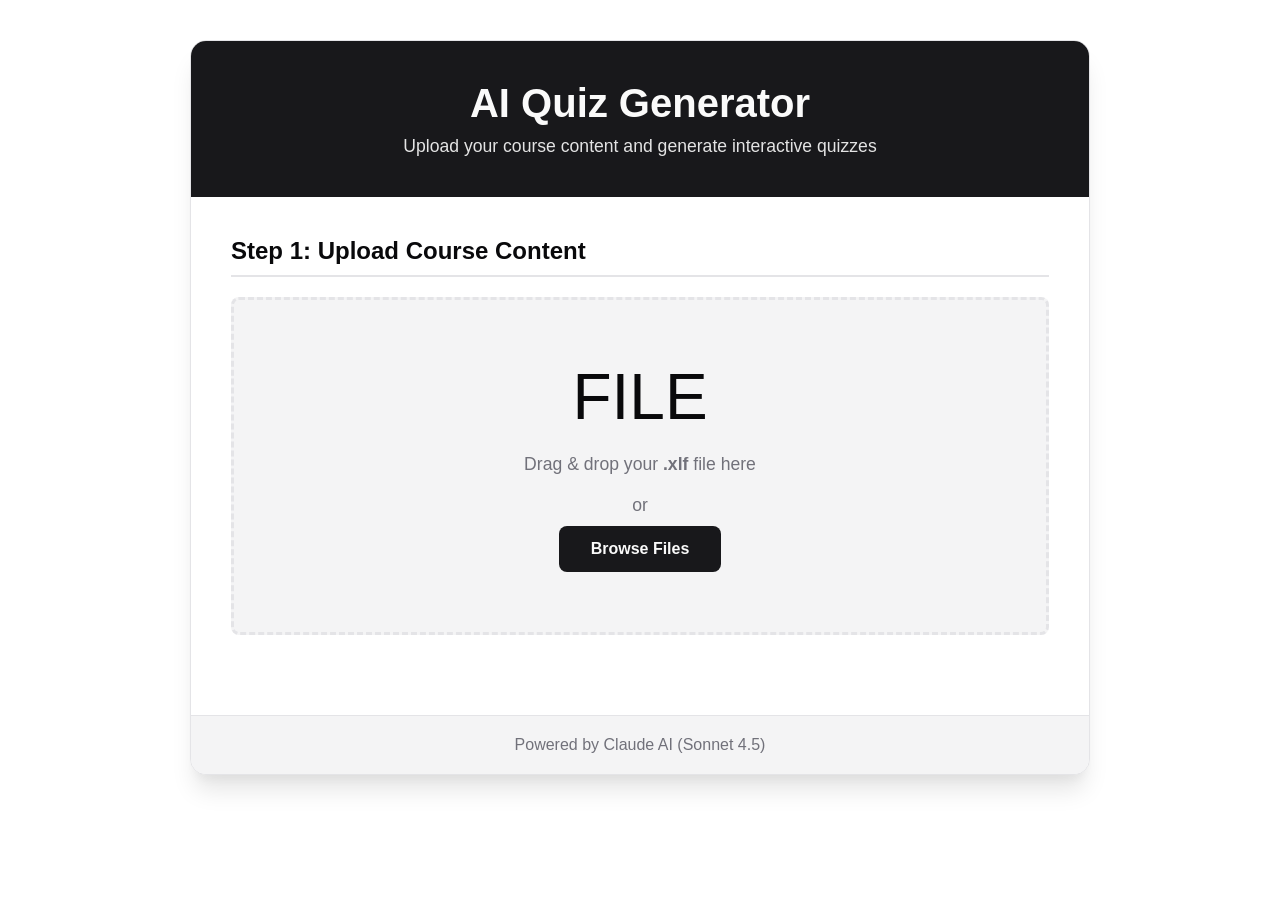
==== index.html @ 9c6946aa "Initial commit: AI Quiz Generator Add complete quiz generation application with: - AI-powered questi" ====
<!DOCTYPE html>
<html lang="en">
<head>
    <meta charset="UTF-8">
    <meta name="viewport" content="width=device-width, initial-scale=1.0">
    <title>Quiz Generator - AI-Powered Quiz Creation</title>
    <link rel="stylesheet" href="styles.css">
</head>
<body>
    <div class="container">
        <header>
            <h1>AI Quiz Generator</h1>
            <p class="subtitle">Upload your course content and generate interactive quizzes</p>
        </header>

        <main>
            <!-- Step 1: Upload File -->
            <section class="upload-section">
                <h2>Step 1: Upload Course Content</h2>
                <div class="upload-area" id="uploadArea">
                    <div class="upload-icon">FILE</div>
                    <p>Drag & drop your <strong>.xlf</strong> file here</p>
                    <p class="upload-or">or</p>
                    <label for="fileInput" class="btn-upload" tabindex="0" role="button">
                        Browse Files
                    </label>
                    <input type="file" id="fileInput" accept=".xlf" style="display: none;" aria-label="Upload XLF file">
                </div>
                <div class="file-info" id="fileInfo" style="display: none;">
                    <p><strong>File:</strong> <span id="fileName"></span></p>
                    <button type="button" class="btn-secondary" onclick="resetUpload()">Upload Different File</button>
                </div>
            </section>

            <!-- Step 2: Configure Quiz -->
            <section class="config-section" id="configSection" style="display: none;">
                <h2>Step 2: Configure Quiz</h2>

                <div class="config-group">
                    <label for="questionCount">Number of Questions: <span id="questionCountValue">10</span></label>
                    <input type="range" id="questionCount" min="1" max="50" value="10" class="slider">
                    <div class="range-labels">
                        <span>1</span>
                        <span>50</span>
                    </div>
                </div>

                <div class="config-group">
                    <label>Question Types to Include:</label>
                    <div class="toggle-group">
                        <button type="button" class="toggle-button active" data-type="single-choice">
                            Single Choice
                        </button>
                        <button type="button" class="toggle-button active" data-type="multiple-select">
                            Multiple Select
                        </button>
                        <button type="button" class="toggle-button active" data-type="true-false">
                            True/False
                        </button>
                        <button type="button" class="toggle-button active" data-type="randomized">
                            Randomized
                        </button>
                    </div>
                </div>

                <button type="button" class="btn-primary" id="generateBtn" onclick="generateQuiz()">
                    Generate Quiz
                </button>
            </section>

            <!-- Step 3: Loading / Results -->
            <section class="results-section" id="resultsSection" style="display: none;">
                <div class="loading" id="loadingIndicator">
                    <div class="spinner"></div>
                    <p>Generating your quiz with AI...</p>
                    <p class="loading-subtext" id="progressText">Preparing to generate questions...</p>
                </div>

                <div class="success" id="successMessage" style="display: none;">
                    <div class="success-icon">✓</div>
                    <h2>Quiz Generated Successfully!</h2>
                    <p><span id="questionCountDisplay">0</span> questions generated</p>

                    <!-- Question Preview Section -->
                    <div class="preview-section" id="previewSection">
                        <h3>Question Preview</h3>
                        <div id="questionsList" class="questions-list"></div>
                    </div>

                    <div class="action-buttons">
                        <button type="button" class="btn-primary" id="downloadBtn">
                            Download Quiz HTML
                        </button>
                        <button type="button" class="btn-secondary" id="editBtn">
                            Edit Questions
                        </button>
                        <button type="button" class="btn-secondary" onclick="resetAll()">
                            Generate Another Quiz
                        </button>
                    </div>
                </div>

                <div class="error" id="errorMessage" style="display: none;">
                    <div class="error-icon">✕</div>
                    <h2>Generation Failed</h2>
                    <p id="errorText"></p>
                    <button type="button" class="btn-secondary" onclick="hideError()">
                        Try Again
                    </button>
                </div>
            </section>
        </main>

        <footer>
            <p>Powered by Claude AI (Sonnet 4.5)</p>
        </footer>
    </div>

    <!-- Scripts -->
    <script src="xlf-parser.js"></script>
    <script src="quiz-generator.js"></script>
    <script src="quiz-renderer.js"></script>
    <script src="app.js"></script>
</body>
</html>
---- styles.css ----
/* Quiz Generator Interface Styles */

:root {
    /* shadcn/ui zinc theme variables */
    --background: 0 0% 100%;
    --foreground: 240 10% 3.9%;
    --card: 0 0% 100%;
    --card-foreground: 240 10% 3.9%;
    --popover: 0 0% 100%;
    --popover-foreground: 240 10% 3.9%;
    --primary: 240 5.9% 10%;
    --primary-foreground: 0 0% 98%;
    --secondary: 240 4.8% 95.9%;
    --secondary-foreground: 240 5.9% 10%;
    --muted: 240 4.8% 95.9%;
    --muted-foreground: 240 3.8% 46.1%;
    --accent: 240 4.8% 95.9%;
    --accent-foreground: 240 5.9% 10%;
    --destructive: 0 84.2% 60.2%;
    --destructive-foreground: 0 0% 98%;
    --border: 240 5.9% 90%;
    --input: 240 5.9% 90%;
    --ring: 240 5.9% 10%;
    --success: 142 71% 45%;
    --radius: 0.5rem;
}

* {
    margin: 0;
    padding: 0;
    box-sizing: border-box;
}

body {
    font-family: -apple-system, BlinkMacSystemFont, 'Segoe UI', Roboto, 'Helvetica Neue', Arial, sans-serif;
    background: hsl(var(--background));
    min-height: 100vh;
    padding: 40px 20px;
    color: hsl(var(--foreground));
}

.container {
    max-width: 900px;
    margin: 0 auto;
    background: hsl(var(--card));
    border-radius: calc(var(--radius) * 2);
    box-shadow: 0 20px 25px -5px rgba(0, 0, 0, 0.1), 0 10px 10px -5px rgba(0, 0, 0, 0.04);
    overflow: hidden;
    border: 1px solid hsl(var(--border));
}

/* Header */
header {
    background: hsl(var(--primary));
    color: hsl(var(--primary-foreground));
    padding: 40px;
    text-align: center;
}

header h1 {
    font-size: 2.5em;
    margin-bottom: 10px;
    font-weight: 700;
}

.subtitle {
    font-size: 1.1em;
    opacity: 0.9;
}

/* Main Content */
main {
    padding: 40px;
}

section {
    margin-bottom: 40px;
}

section h2 {
    font-size: 1.5em;
    color: hsl(var(--foreground));
    margin-bottom: 20px;
    padding-bottom: 10px;
    border-bottom: 2px solid hsl(var(--border));
}

/* Upload Section */
.upload-area {
    border: 3px dashed hsl(var(--border));
    border-radius: var(--radius);
    padding: 60px 40px;
    text-align: center;
    cursor: pointer;
    transition: all 0.3s ease;
    background: hsl(var(--muted));
}

.upload-area:hover {
    border-color: hsl(var(--ring));
    background: hsl(var(--accent));
}

.upload-area.dragover {
    border-color: hsl(var(--ring));
    background: hsl(var(--accent) / 0.8);
    transform: scale(1.02);
}

.upload-icon {
    font-size: 4em;
    margin-bottom: 20px;
}

.upload-area p {
    font-size: 1.1em;
    color: hsl(var(--muted-foreground));
    margin-bottom: 10px;
}

.upload-or {
    margin: 20px 0;
    color: hsl(var(--muted-foreground));
    font-size: 0.9em;
}

.btn-upload {
    background: hsl(var(--primary));
    color: hsl(var(--primary-foreground));
    padding: 14px 32px;
    border: none;
    border-radius: var(--radius);
    font-size: 1em;
    font-weight: 600;
    cursor: pointer;
    transition: all 0.2s ease;
    display: inline-block;
}

.btn-upload:hover {
    background: hsl(var(--primary) / 0.9);
    transform: translateY(-2px);
    box-shadow: 0 4px 12px hsl(var(--primary) / 0.3);
}

.btn-upload:focus {
    outline: 2px solid hsl(var(--ring));
    outline-offset: 2px;
}

.file-info {
    background: hsl(var(--muted));
    padding: 20px;
    border-radius: var(--radius);
    border: 1px solid hsl(var(--border));
}

.file-info p {
    margin-bottom: 15px;
    font-size: 1.05em;
}

/* Theme Preview */
.theme-preview {
    background: hsl(var(--muted));
    padding: 30px;
    border-radius: var(--radius);
    border: 1px solid hsl(var(--border));
}

.theme-colors {
    display: grid;
    grid-template-columns: 1fr 1fr;
    gap: 30px;
}

.color-group h3 {
    font-size: 1.1em;
    margin-bottom: 15px;
    color: hsl(var(--muted-foreground));
}

.color-swatches {
    display: flex;
    flex-wrap: wrap;
    gap: 10px;
}

.color-swatch {
    width: 60px;
    height: 60px;
    border-radius: var(--radius);
    border: 2px solid hsl(var(--border));
    box-shadow: 0 2px 4px rgba(0, 0, 0, 0.1);
    transition: transform 0.2s ease;
}

.color-swatch:hover {
    transform: scale(1.1);
}

/* Configuration Section */
.config-group {
    margin-bottom: 30px;
}

.config-group label {
    display: block;
    font-size: 1.1em;
    font-weight: 600;
    margin-bottom: 15px;
    color: hsl(var(--foreground));
}

#questionCountValue {
    color: hsl(var(--primary));
    font-size: 1.3em;
}

.slider {
    width: 100%;
    height: 8px;
    border-radius: 5px;
    background: hsl(var(--border));
    outline: none;
    -webkit-appearance: none;
}

.slider::-webkit-slider-thumb {
    -webkit-appearance: none;
    appearance: none;
    width: 24px;
    height: 24px;
    border-radius: 50%;
    background: hsl(var(--primary));
    cursor: pointer;
    transition: all 0.2s ease;
}

.slider::-webkit-slider-thumb:hover {
    background: hsl(var(--primary) / 0.9);
    transform: scale(1.2);
}

.slider::-moz-range-thumb {
    width: 24px;
    height: 24px;
    border-radius: 50%;
    background: hsl(var(--primary));
    cursor: pointer;
    border: none;
}

.range-labels {
    display: flex;
    justify-content: space-between;
    margin-top: 10px;
    font-size: 0.9em;
    color: hsl(var(--muted-foreground));
}

.toggle-group {
    display: flex;
    flex-wrap: wrap;
    gap: 12px;
}

.toggle-button {
    padding: 14px 24px;
    font-size: 1em;
    font-weight: 600;
    border: 2px solid hsl(var(--border));
    border-radius: var(--radius);
    background: hsl(var(--muted));
    color: hsl(var(--muted-foreground));
    cursor: pointer;
    transition: all 0.25s ease;
    position: relative;
    overflow: hidden;
}

.toggle-button:hover {
    border-color: hsl(var(--ring));
    transform: translateY(-2px);
    box-shadow: 0 4px 8px rgba(0, 0, 0, 0.1);
}

.toggle-button.active {
    background: hsl(var(--primary));
    color: hsl(var(--primary-foreground));
    border-color: hsl(var(--primary));
    box-shadow: 0 4px 12px hsl(var(--primary) / 0.3);
}

.toggle-button.active:hover {
    background: hsl(var(--primary) / 0.9);
}

.toggle-button:active {
    transform: scale(0.98);
}

/* Buttons */
.btn-primary, .btn-secondary {
    padding: 16px 40px;
    font-size: 1.1em;
    font-weight: 600;
    border: none;
    border-radius: var(--radius);
    cursor: pointer;
    transition: all 0.2s ease;
    display: inline-block;
    margin-right: 10px;
}

.btn-primary {
    background: hsl(var(--primary));
    color: hsl(var(--primary-foreground));
}

.btn-primary:hover {
    background: hsl(var(--primary) / 0.9);
    transform: translateY(-2px);
    box-shadow: 0 4px 12px hsl(var(--primary) / 0.3);
}

.btn-primary:disabled {
    background: hsl(var(--muted));
    color: hsl(var(--muted-foreground));
    cursor: not-allowed;
    transform: none;
}

.btn-secondary {
    background: hsl(var(--secondary));
    color: hsl(var(--secondary-foreground));
}

.btn-secondary:hover {
    background: hsl(var(--secondary) / 0.8);
}

/* Loading State */
.loading {
    text-align: center;
    padding: 60px 20px;
}

.spinner {
    border: 4px solid hsl(var(--border));
    border-top: 4px solid hsl(var(--primary));
    border-radius: 50%;
    width: 60px;
    height: 60px;
    animation: spin 1s linear infinite;
    margin: 0 auto 20px;
}

@keyframes spin {
    0% { transform: rotate(0deg); }
    100% { transform: rotate(360deg); }
}

.loading p {
    font-size: 1.2em;
    color: hsl(var(--foreground));
    margin-bottom: 10px;
}

.loading-subtext {
    font-size: 0.95em;
    color: hsl(var(--muted-foreground));
}

/* Success Message */
.success {
    text-align: center;
    padding: 60px 20px;
}

.success-icon {
    width: 80px;
    height: 80px;
    border-radius: 50%;
    background: hsl(var(--success));
    color: white;
    font-size: 3em;
    display: flex;
    align-items: center;
    justify-content: center;
    margin: 0 auto 20px;
}

.success h2 {
    color: hsl(var(--success));
    border: none;
    margin-bottom: 15px;
}

.success p {
    font-size: 1.1em;
    color: hsl(var(--muted-foreground));
    margin-bottom: 30px;
}

/* Error Message */
.error {
    text-align: center;
    padding: 60px 20px;
}

.error-icon {
    width: 80px;
    height: 80px;
    border-radius: 50%;
    background: hsl(var(--destructive));
    color: hsl(var(--destructive-foreground));
    font-size: 3em;
    display: flex;
    align-items: center;
    justify-content: center;
    margin: 0 auto 20px;
}

.error h2 {
    color: hsl(var(--destructive));
    border: none;
    margin-bottom: 15px;
}

.error p {
    font-size: 1.1em;
    color: hsl(var(--muted-foreground));
    margin-bottom: 30px;
}

/* Question Preview Section */
.preview-section {
    margin: 30px 0;
    padding: 20px;
    background: hsl(var(--muted) / 0.3);
    border-radius: var(--radius);
    border: 1px solid hsl(var(--border));
    text-align: left;
}

.preview-section h3 {
    font-size: 1.3em;
    margin-bottom: 20px;
    color: hsl(var(--foreground));
    padding-bottom: 10px;
    border-bottom: 2px solid hsl(var(--border));
}

.questions-list {
    display: flex;
    flex-direction: column;
    gap: 15px;
    max-height: 600px;
    overflow-y: auto;
    padding-right: 10px;
}

.question-card {
    background: hsl(var(--card));
    border: 1px solid hsl(var(--border));
    border-radius: var(--radius);
    padding: 20px;
    box-shadow: 0 2px 4px rgba(0, 0, 0, 0.05);
    transition: all 0.2s ease;
    animation: slideIn 0.4s ease-out forwards;
    opacity: 0;
    transform: translateY(20px);
}

.question-card:hover {
    box-shadow: 0 4px 8px rgba(0, 0, 0, 0.1);
    transform: translateY(-2px);
}

@keyframes slideIn {
    to {
        opacity: 1;
        transform: translateY(0);
    }
}

/* Stagger animation for multiple cards */
.question-card:nth-child(1) { animation-delay: 0.05s; }
.question-card:nth-child(2) { animation-delay: 0.1s; }
.question-card:nth-child(3) { animation-delay: 0.15s; }
.question-card:nth-child(4) { animation-delay: 0.2s; }
.question-card:nth-child(5) { animation-delay: 0.25s; }
.question-card:nth-child(6) { animation-delay: 0.3s; }
.question-card:nth-child(7) { animation-delay: 0.35s; }
.question-card:nth-child(8) { animation-delay: 0.4s; }
.question-card:nth-child(9) { animation-delay: 0.45s; }
.question-card:nth-child(10) { animation-delay: 0.5s; }

.type-badge {
    display: inline-block;
    padding: 6px 12px;
    border-radius: calc(var(--radius) / 2);
    font-size: 0.85em;
    font-weight: 600;
    text-transform: uppercase;
    letter-spacing: 0.5px;
    margin-bottom: 12px;
}

.type-badge.type-single-choice {
    background: #dbeafe;
    color: #1e40af;
}

.type-badge.type-multiple-select {
    background: #fef3c7;
    color: #92400e;
}

.type-badge.type-true-false {
    background: #d1fae5;
    color: #065f46;
}

.question-header {
    font-size: 1.05em;
    margin-bottom: 15px;
    line-height: 1.6;
    color: hsl(var(--foreground));
}

.options-list {
    display: flex;
    flex-direction: column;
    gap: 8px;
    margin: 15px 0;
}

.option-preview {
    padding: 10px 15px;
    background: hsl(var(--muted));
    border: 1px solid hsl(var(--border));
    border-radius: var(--radius);
    font-size: 0.95em;
    color: hsl(var(--foreground));
}

.option-preview.correct-option {
    background: #d1fae5;
    border-color: #10b981;
    font-weight: 600;
}

.explanation-preview {
    margin-top: 15px;
    padding: 12px;
    background: hsl(var(--accent));
    border-left: 4px solid hsl(var(--primary));
    border-radius: var(--radius);
    font-size: 0.9em;
    color: hsl(var(--muted-foreground));
    line-height: 1.5;
}

.explanation-preview strong {
    color: hsl(var(--foreground));
}

.action-buttons {
    display: flex;
    justify-content: center;
    gap: 10px;
    margin-top: 25px;
    flex-wrap: wrap;
}

/* Footer */
footer {
    background: hsl(var(--muted));
    padding: 20px;
    text-align: center;
    color: hsl(var(--muted-foreground));
    border-top: 1px solid hsl(var(--border));
}

/* Responsive Design */
@media (max-width: 768px) {
    body {
        padding: 20px 10px;
    }

    header {
        padding: 30px 20px;
    }

    header h1 {
        font-size: 1.8em;
    }

    main {
        padding: 30px 20px;
    }

    .theme-colors {
        grid-template-columns: 1fr;
    }

    .checkbox-group {
        grid-template-columns: 1fr;
    }

    .btn-primary, .btn-secondary {
        width: 100%;
        margin-bottom: 10px;
    }
}
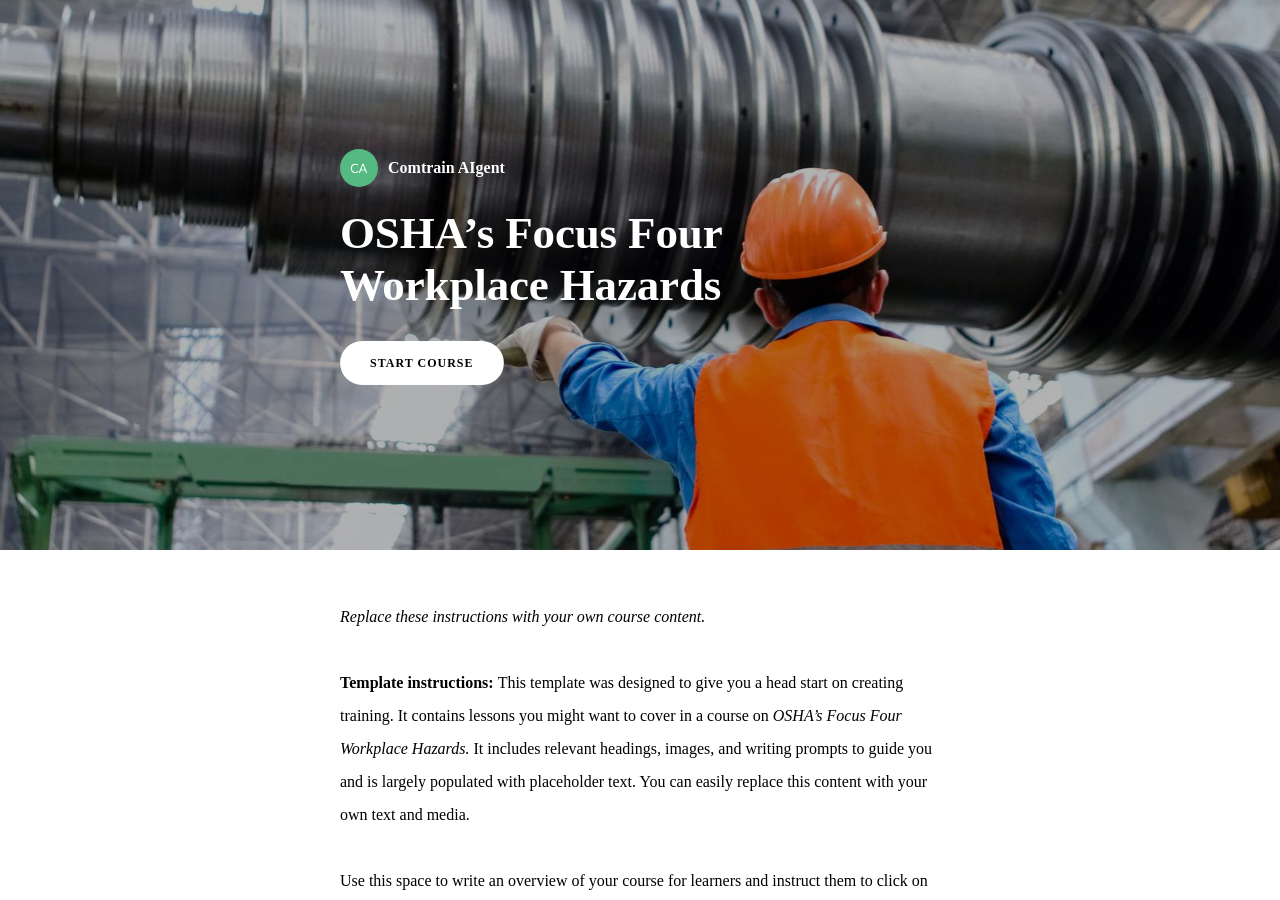
==== commit d6bdd25d: "Initial commit: Add QGEN quiz application - Add QuizGen.html main application file - Add index.html " ====
--- a/index.html
+++ b/index.html
@@ -1,125 +1,140 @@
 <!DOCTYPE html>
-<html lang="en">
-<head>
-    <meta charset="UTF-8">
-    <meta name="viewport" content="width=device-width, initial-scale=1.0">
-    <title>Quiz Generator - AI-Powered Quiz Creation</title>
-    <link rel="stylesheet" href="styles.css">
-</head>
-<body>
-    <div class="container">
-        <header>
-            <h1>AI Quiz Generator</h1>
-            <p class="subtitle">Upload your course content and generate interactive quizzes</p>
-        </header>
+<html lang="en" class="">
+  <head>
+    <meta http-equiv="X-UA-Compatible" content="IE=edge,chrome=1">
+    <meta name="viewport" content="width=device-width, initial-scale=1">
+    <meta charset="utf-8">
 
-        <main>
-            <!-- Step 1: Upload File -->
-            <section class="upload-section">
-                <h2>Step 1: Upload Course Content</h2>
-                <div class="upload-area" id="uploadArea">
-                    <div class="upload-icon">FILE</div>
-                    <p>Drag & drop your <strong>.xlf</strong> file here</p>
-                    <p class="upload-or">or</p>
-                    <label for="fileInput" class="btn-upload" tabindex="0" role="button">
-                        Browse Files
-                    </label>
-                    <input type="file" id="fileInput" accept=".xlf" style="display: none;" aria-label="Upload XLF file">
-                </div>
-                <div class="file-info" id="fileInfo" style="display: none;">
-                    <p><strong>File:</strong> <span id="fileName"></span></p>
-                    <button type="button" class="btn-secondary" onclick="resetUpload()">Upload Different File</button>
-                </div>
-            </section>
+    <title>OSHA’s Focus Four Workplace Hazards</title>
+    <link type="text/css" rel="stylesheet" href="lib/icomoon.css">
+    <script type="text/javascript" src="lib/player-0.0.11.min.js"></script>
+    <script type="text/javascript" src="lib/lzwcompress.js"></script>
 
-            <!-- Step 2: Configure Quiz -->
-            <section class="config-section" id="configSection" style="display: none;">
-                <h2>Step 2: Configure Quiz</h2>
+    <!-- Resize Hack -->
+    <script type="text/javascript">
+      window.resizeTo(screen.width, screen.height);
+    </script>
+    
 
-                <div class="config-group">
-                    <label for="questionCount">Number of Questions: <span id="questionCountValue">10</span></label>
-                    <input type="range" id="questionCount" min="1" max="50" value="10" class="slider">
-                    <div class="range-labels">
-                        <span>1</span>
-                        <span>50</span>
-                    </div>
-                </div>
+    <script id="__ENTRY__" type="application/json">
+      {".js":["rise/747946c3.js"],".css":["sandbox/4adfab46.css"]}
+    </script>
 
-                <div class="config-group">
-                    <label>Question Types to Include:</label>
-                    <div class="toggle-group">
-                        <button type="button" class="toggle-button active" data-type="single-choice">
-                            Single Choice
-                        </button>
-                        <button type="button" class="toggle-button active" data-type="multiple-select">
-                            Multiple Select
-                        </button>
-                        <button type="button" class="toggle-button active" data-type="true-false">
-                            True/False
-                        </button>
-                        <button type="button" class="toggle-button active" data-type="randomized">
-                            Randomized
-                        </button>
-                    </div>
-                </div>
+    <script id="__REMOTE_ENTRIES__" type="application/json">
+      {"learn_distribution_frontend":{".js":["learn_dist/entry.js"]},"mondrian":{".js":["mondrian/entry.js"]}}
+    </script>
 
-                <button type="button" class="btn-primary" id="generateBtn" onclick="generateQuiz()">
-                    Generate Quiz
-                </button>
-            </section>
+    <script>
+      (function() {
+        const jsonp = {}
+        const allowOutsideDriver = true
 
-            <!-- Step 3: Loading / Results -->
-            <section class="results-section" id="resultsSection" style="display: none;">
-                <div class="loading" id="loadingIndicator">
-                    <div class="spinner"></div>
-                    <p>Generating your quiz with AI...</p>
-                    <p class="loading-subtext" id="progressText">Preparing to generate questions...</p>
-                </div>
+        function shouldLoad() {
+          if(allowOutsideDriver)
+            return true
 
-                <div class="success" id="successMessage" style="display: none;">
-                    <div class="success-icon">✓</div>
-                    <h2>Quiz Generated Successfully!</h2>
-                    <p><span id="questionCountDisplay">0</span> questions generated</p>
+          return window.location.protocol === 'file:'
+            || (window !== window.parent && typeof window.parent.IsLmsPresent === 'function')
+        }
 
-                    <!-- Question Preview Section -->
-                    <div class="preview-section" id="previewSection">
-                        <h3>Question Preview</h3>
-                        <div id="questionsList" class="questions-list"></div>
-                    </div>
+        function loadModule(manifest) {
+          const p = []
 
-                    <div class="action-buttons">
-                        <button type="button" class="btn-primary" id="downloadBtn">
-                            Download Quiz HTML
-                        </button>
-                        <button type="button" class="btn-secondary" id="editBtn">
-                            Edit Questions
-                        </button>
-                        <button type="button" class="btn-secondary" onclick="resetAll()">
-                            Generate Another Quiz
-                        </button>
-                    </div>
-                </div>
+          if (manifest['.css'] != null) {
+            for (var idx = 0; idx < manifest['.css'].length; idx++) {
+              p.push(new Promise((resolve, reject) => {
+                var link = document.createElement('link')
+                link.onload = resolve
+                link.onerror = reject
+                link.rel = 'stylesheet'
+                link.href = 'lib/' + manifest['.css'][idx]
+                document.body.appendChild(link)
+              }))
+            }
+          }
 
-                <div class="error" id="errorMessage" style="display: none;">
-                    <div class="error-icon">✕</div>
-                    <h2>Generation Failed</h2>
-                    <p id="errorText"></p>
-                    <button type="button" class="btn-secondary" onclick="hideError()">
-                        Try Again
-                    </button>
-                </div>
-            </section>
-        </main>
+          if (manifest['.js'] != null) {
+            for (var idx = 0; idx < manifest['.js'].length; idx++) {
+              p.push(new Promise((resolve, reject) => {
+                var script = document.createElement('script')
+                script.onload = resolve
+                script.onerror = reject
+                script.src = 'lib/' + manifest['.js'][idx]
+                document.body.appendChild(script)
+              }))
+            }
+          }
 
-        <footer>
-            <p>Powered by Claude AI (Sonnet 4.5)</p>
-        </footer>
-    </div>
+          return Promise.all(p)
+        }
 
-    <!-- Scripts -->
-    <script src="xlf-parser.js"></script>
-    <script src="quiz-generator.js"></script>
-    <script src="quiz-renderer.js"></script>
-    <script src="app.js"></script>
-</body>
+        function deserialize(str) {
+          const buffer = Uint8Array.from(atob(str), c => c.charCodeAt(0))
+          const json = new TextDecoder().decode(buffer)
+          const result = JSON.parse(json)
+          return result
+        }
+
+        function __preventLoad() {
+          let appDiv = document.getElementById('app')
+          let errMsgSpan = document.createElement('span')
+          let errMsgText = document.createTextNode('Error: Content launched outside of a supported LMS enviroment.')
+
+          errMsgSpan.appendChild(errMsgText)
+          appDiv.appendChild(errMsgSpan)
+
+          throw new Error("Content launched outside of a supported LMS enviroment.")
+        }
+
+        function __loadEntry() {
+          return loadModule(JSON.parse(document.getElementById('__ENTRY__').textContent))
+        }
+
+        function __loadRemoteEntry(name) {
+          const manifest = JSON.parse(document.getElementById('__REMOTE_ENTRIES__').textContent)
+          if (manifest[name] == null) throw new Error(`Missing manifest for remote entry "${name}".`)
+          return loadModule(manifest[name])
+        }
+
+        async function __fetchCourse() {
+          return Promise.resolve(deserialize("[base64]/[base64]/[base64]/[base64]/[base64]/Jm5ic3A7PC9wPiJ9LHsiaWQiOiJjbDFhNW12OHkwMGE4M2U2amZoNzVleDNhIiwicGFyYWdyYXBoIjoiPHA+RG9lcyBpdCBmaXQgcHJvcGVybHk/PC9wPiJ9LHsiaWQiOiJjbDFhNW12OHkwMGE5M2U2am9xc2duN24wIiwicGFyYWdyYXBoIjoiPHA+SXMgaXQgaW4gZ29vZCBjb25kaXRpb24/[base64]/[base64]/[base64]/[base64]/[base64]/[base64]/[base64]/[base64]/[base64]/[base64]/[base64]/[base64]/[base64]/[base64]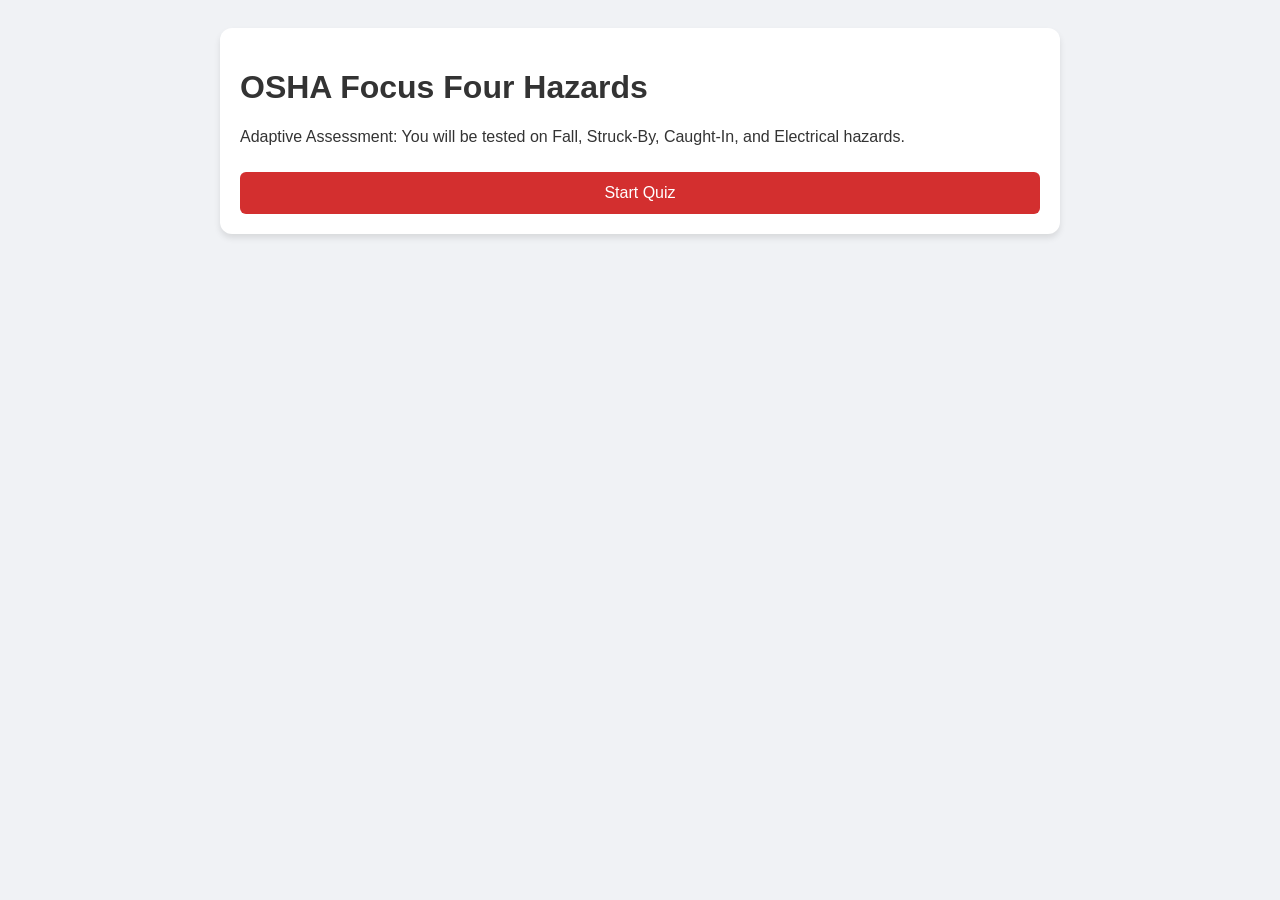
==== commit 6006ca3d: "Update fmt.Println message from 'Hello' to 'Goodbye'" ====
--- a/index.html
+++ b/index.html
@@ -1,140 +1,158 @@
 <!DOCTYPE html>
-<html lang="en" class="">
-  <head>
-    <meta http-equiv="X-UA-Compatible" content="IE=edge,chrome=1">
-    <meta name="viewport" content="width=device-width, initial-scale=1">
-    <meta charset="utf-8">
+<html lang="en">
+<head>
+    <meta charset="UTF-8">
+    <meta name="viewport" content="width=device-width, initial-scale=1.0">
+    <title>OSHA Focus Four: Adaptive Assessment</title>
+    <style>
+        :root {
+            --primary: #d32f2f;
+            --secondary: #333;
+            --light: #f9f9f9;
+            --border: #ddd;
+            --success: #2e7d32;
+        }
+        body { font-family: 'Segoe UI', sans-serif; background: #f0f2f5; color: #333; padding: 20px; }
+        .container { max-width: 800px; margin: 0 auto; background: #fff; padding: 20px; border-radius: 12px; box-shadow: 0 4px 6px rgba(0,0,0,0.1); }
+        
+        /* Image Debugging Styles */
+        .question-image-container { text-align: center; margin-bottom: 20px; background: #eee; padding: 10px; border-radius: 8px; min-height: 100px; }
+        .question-image { max-width: 100%; max-height: 350px; border-radius: 4px; display: inline-block; }
+        
+        /* If image is broken, these styles apply to the alt text */
+        .question-image[alt] { font-weight: bold; color: red; }
 
-    <title>OSHA’s Focus Four Workplace Hazards</title>
-    <link type="text/css" rel="stylesheet" href="lib/icomoon.css">
-    <script type="text/javascript" src="lib/player-0.0.11.min.js"></script>
-    <script type="text/javascript" src="lib/lzwcompress.js"></script>
+        .option-btn { background: var(--light); border: 2px solid var(--border); padding: 15px; margin-bottom: 10px; border-radius: 8px; cursor: pointer; }
+        .option-btn:hover { border-color: var(--primary); }
+        .option-btn.selected { border-color: var(--primary); background: #ffebee; font-weight: bold; }
+        .btn { background: var(--primary); color: white; padding: 12px 25px; border: none; border-radius: 6px; cursor: pointer; font-size: 1rem; margin-top: 10px; width: 100%; }
+        .btn:disabled { background: #ccc; }
+        .view { display: none; }
+        .view.active { display: block; }
+    </style>
+</head>
+<body>
 
-    <!-- Resize Hack -->
-    <script type="text/javascript">
-      window.resizeTo(screen.width, screen.height);
-    </script>
-    
+<div class="container">
+    <div id="view-intro" class="view active">
+        <h1>OSHA Focus Four Hazards</h1>
+        <p>Adaptive Assessment: You will be tested on Fall, Struck-By, Caught-In, and Electrical hazards.</p>
+        <button class="btn" onclick="app.startQuiz()">Start Quiz</button>
+    </div>
 
-    <script id="__ENTRY__" type="application/json">
-      {".js":["rise/747946c3.js"],".css":["sandbox/4adfab46.css"]}
-    </script>
+    <div id="view-quiz" class="view">
+        <h3 id="progress-text">Question 1</h3>
+        <div id="question-container"></div>
+        <button class="btn" id="submit-btn" onclick="app.submitAnswer()" disabled>Submit Answer</button>
+    </div>
 
-    <script id="__REMOTE_ENTRIES__" type="application/json">
-      {"learn_distribution_frontend":{".js":["learn_dist/entry.js"]},"mondrian":{".js":["mondrian/entry.js"]}}
-    </script>
+    <div id="view-review" class="view">
+        <h2>Review Required</h2>
+        <p id="review-subtext"></p>
+        <div id="review-list"></div>
+        <button class="btn" onclick="app.retakeMissed()">Retake Missed Questions</button>
+    </div>
 
-    <script>
-      (function() {
-        const jsonp = {}
-        const allowOutsideDriver = true
+    <div id="view-victory" class="view">
+        <h2 style="color: var(--success); text-align: center;">🏆 Course Complete!</h2>
+        <p style="text-align: center;">You have mastered all 16 hazard scenarios.</p>
+        <button class="btn" onclick="location.reload()">Restart</button>
+    </div>
+</div>
 
-        function shouldLoad() {
-          if(allowOutsideDriver)
-            return true
+<script>
+const quizData = [
+  { id: 1, topic: "Falls", question: "At what height is fall protection generally required in construction?", img: "138070.jpg", options: ["2 feet", "4 feet", "6 feet", "8 feet"], correct: 2, review: "Falls of 6 feet or more require protection." },
+  { id: 2, topic: "Fall Hazards", question: "Identify the hazard: Is this worker safe?", img: "534220.jpg", options: ["Yes, they look safe", "No, this is a fall hazard"], correct: 1, review: "Unprotected edge > 6ft." },
+  { id: 3, topic: "Fall Hazards", question: "Does this ladder setup present a fall hazard?", img: "9512003.jpg", options: ["Yes", "No"], correct: 0, review: "Unsafe ladder use causes falls." },
+  { id: 4, topic: "Fall Hazards", question: "Is this scaffold constructed correctly?", img: "8829869.jpg", options: ["Yes", "No, it is a fall hazard"], correct: 1, review: "Improper planking/rails on scaffold." },
+  { id: 5, topic: "Fall Hazards", question: "Is fall protection required for this roofing work?", img: "2317640.jpg", options: ["Yes", "No"], correct: 0, review: "Roofing work requires fall protection." },
+  { id: 6, topic: "Struck-By", question: "What type of hazard does this suspended load represent?", img: "18576025.jpg", options: ["Caught-In", "Struck-By", "Electrocution"], correct: 1, review: "Struck-by falling/swinging load." },
+  { id: 7, topic: "Struck-By", question: "Is there a struck-by hazard in this traffic zone?", img: "8829875.jpg", options: ["Yes", "No"], correct: 0, review: "Vehicle struck-by hazard." },
+  { id: 8, topic: "Struck-By", question: "Does this image depict a flying object hazard?", img: "34025501.jpg", options: ["Yes", "No"], correct: 0, review: "Flying debris from tools." },
+  { id: 9, topic: "Caught-In/Between", question: "Is this trench safe to enter?", img: "8885116.jpg", options: ["Yes", "No, it is a caught-in hazard"], correct: 1, review: "Trench cave-in hazard." },
+  { id: 10, topic: "Caught-In/Between", question: "What is the primary hazard of these unguarded gears?", img: "8817847.jpg", options: ["Struck-By", "Caught-In", "Fall"], correct: 1, review: "Caught-in moving gears." },
+  { id: 11, topic: "Caught-In/Between", question: "What is the risk here with the heavy equipment near the wall?", img: "5668922.jpg", options: ["Pinned/Caught-Between", "Electrocution", "Fall"], correct: 0, review: "Pinned between equipment and wall." },
+  { id: 12, topic: "Caught-In/Between", question: "Is this rotating part a hazard?", img: "8853525.jpg", options: ["Yes", "No"], correct: 0, review: "Caught-in rotating shaft." },
+  { id: 13, topic: "Electrocution", question: "What is the major hazard shown here?", img: "0130754.jpg", options: ["Fall", "Electrocution", "Caught-In"], correct: 1, review: "Overhead power lines." },
+  { id: 14, topic: "Electrocution", question: "Is this cord safe to use?", img: "8005368.jpg", options: ["Yes", "No"], correct: 1, review: "Damaged cord insulation." },
+  { id: 15, topic: "Electrocution", question: "Is this open panel box a hazard?", img: "7081425.jpg", options: ["Yes", "No"], correct: 0, review: "Exposed live parts." },
+  { id: 16, topic: "Electrocution", question: "How does the wet condition affect the electrical hazard here?", img: "7397169.jpg", options: ["Reduces risk", "Increases risk"], correct: 1, review: "Wet conditions increase shock risk." }
+];
 
-          return window.location.protocol === 'file:'
-            || (window !== window.parent && typeof window.parent.IsLmsPresent === 'function')
+const app = {
+    queue: [], missed: [], idx: 0, sel: null,
+    init: function() { this.queue = quizData.map(q => q.id); },
+    startQuiz: function() {
+        this.idx = 0;
+        document.querySelectorAll('.view').forEach(v => v.classList.remove('active'));
+        document.getElementById('view-quiz').classList.add('active');
+        this.loadQ();
+    },
+    loadQ: function() {
+        this.sel = null;
+        document.getElementById('submit-btn').disabled = true;
+        const data = quizData.find(q => q.id === this.queue[this.idx]);
+        document.getElementById('progress-text').innerText = `Question ${this.idx + 1} of ${this.queue.length} (${data.topic})`;
+        
+        let html = '';
+        // DEBUG: Removed 'display:none' on error. Added red border style for debugging.
+        if(data.img) {
+            html += `<div class="question-image-container">
+                <img src="assets/${data.img}" class="question-image" alt="IMAGE NOT FOUND: assets/${data.img}" 
+                onerror="this.style.border='5px solid red';">
+            </div>`;
         }
-
-        function loadModule(manifest) {
-          const p = []
-
-          if (manifest['.css'] != null) {
-            for (var idx = 0; idx < manifest['.css'].length; idx++) {
-              p.push(new Promise((resolve, reject) => {
-                var link = document.createElement('link')
-                link.onload = resolve
-                link.onerror = reject
-                link.rel = 'stylesheet'
-                link.href = 'lib/' + manifest['.css'][idx]
-                document.body.appendChild(link)
-              }))
-            }
-          }
-
-          if (manifest['.js'] != null) {
-            for (var idx = 0; idx < manifest['.js'].length; idx++) {
-              p.push(new Promise((resolve, reject) => {
-                var script = document.createElement('script')
-                script.onload = resolve
-                script.onerror = reject
-                script.src = 'lib/' + manifest['.js'][idx]
-                document.body.appendChild(script)
-              }))
-            }
-          }
-
-          return Promise.all(p)
+        
+        data.options.forEach((opt, i) => {
+            html += `<div class="option-btn" onclick="app.selOpt(${i}, this)">${opt}</div>`;
+        });
+        document.getElementById('question-container').innerHTML = html;
+    },
+    selOpt: function(i, el) {
+        this.sel = i;
+        document.querySelectorAll('.option-btn').forEach(b => b.classList.remove('selected'));
+        el.classList.add('selected');
+        document.getElementById('submit-btn').disabled = false;
+    },
+    submitAnswer: function() {
+        const data = quizData.find(q => q.id === this.queue[this.idx]);
+        if(this.sel !== data.correct) { if(!this.missed.includes(data.id)) this.missed.push(data.id); }
+        this.idx++;
+        if(this.idx < this.queue.length) this.loadQ();
+        else this.finish();
+    },
+    finish: function() {
+        document.querySelectorAll('.view').forEach(v => v.classList.remove('active'));
+        if(this.missed.length === 0) {
+            document.getElementById('view-victory').classList.add('active');
+        } else {
+            this.showReview();
         }
-
-        function deserialize(str) {
-          const buffer = Uint8Array.from(atob(str), c => c.charCodeAt(0))
-          const json = new TextDecoder().decode(buffer)
-          const result = JSON.parse(json)
-          return result
-        }
-
-        function __preventLoad() {
-          let appDiv = document.getElementById('app')
-          let errMsgSpan = document.createElement('span')
-          let errMsgText = document.createTextNode('Error: Content launched outside of a supported LMS enviroment.')
-
-          errMsgSpan.appendChild(errMsgText)
-          appDiv.appendChild(errMsgSpan)
-
-          throw new Error("Content launched outside of a supported LMS enviroment.")
-        }
-
-        function __loadEntry() {
-          return loadModule(JSON.parse(document.getElementById('__ENTRY__').textContent))
-        }
-
-        function __loadRemoteEntry(name) {
-          const manifest = JSON.parse(document.getElementById('__REMOTE_ENTRIES__').textContent)
-          if (manifest[name] == null) throw new Error(`Missing manifest for remote entry "${name}".`)
-          return loadModule(manifest[name])
-        }
-
-        async function __fetchCourse() {
-          return Promise.resolve(deserialize("[base64]/[base64]/[base64]/[base64]/[base64]/Jm5ic3A7PC9wPiJ9LHsiaWQiOiJjbDFhNW12OHkwMGE4M2U2amZoNzVleDNhIiwicGFyYWdyYXBoIjoiPHA+RG9lcyBpdCBmaXQgcHJvcGVybHk/PC9wPiJ9LHsiaWQiOiJjbDFhNW12OHkwMGE5M2U2am9xc2duN24wIiwicGFyYWdyYXBoIjoiPHA+SXMgaXQgaW4gZ29vZCBjb25kaXRpb24/[base64]/[base64]/[base64]/[base64]/[base64]/[base64]/[base64]/[base64]/[base64]/[base64]/[base64]/[base64]/[base64]/[base64]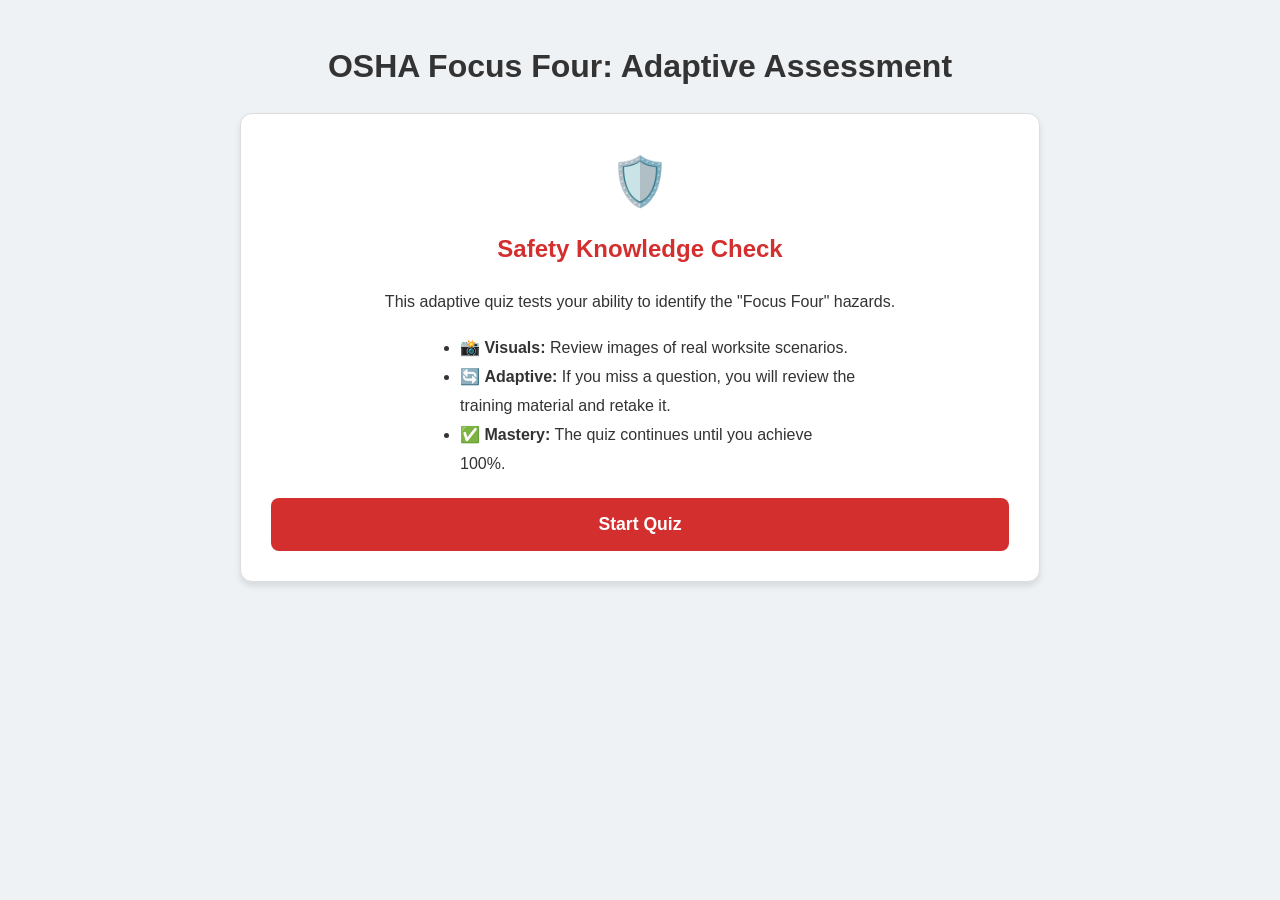
==== commit be63ac9f: "Refactor OSHA Focus Four quiz layout and logic Updated the title and improved styling for the OSHA F" ====
--- a/index.html
+++ b/index.html
@@ -3,156 +3,465 @@
 <head>
     <meta charset="UTF-8">
     <meta name="viewport" content="width=device-width, initial-scale=1.0">
-    <title>OSHA Focus Four: Adaptive Assessment</title>
+    <title>OSHA Focus Four - Adaptive Quiz</title>
     <style>
         :root {
             --primary: #d32f2f;
             --secondary: #333;
-            --light: #f9f9f9;
-            --border: #ddd;
-            --success: #2e7d32;
-        }
-        body { font-family: 'Segoe UI', sans-serif; background: #f0f2f5; color: #333; padding: 20px; }
-        .container { max-width: 800px; margin: 0 auto; background: #fff; padding: 20px; border-radius: 12px; box-shadow: 0 4px 6px rgba(0,0,0,0.1); }
-        
-        /* Image Debugging Styles */
-        .question-image-container { text-align: center; margin-bottom: 20px; background: #eee; padding: 10px; border-radius: 8px; min-height: 100px; }
-        .question-image { max-width: 100%; max-height: 350px; border-radius: 4px; display: inline-block; }
-        
-        /* If image is broken, these styles apply to the alt text */
-        .question-image[alt] { font-weight: bold; color: red; }
-
-        .option-btn { background: var(--light); border: 2px solid var(--border); padding: 15px; margin-bottom: 10px; border-radius: 8px; cursor: pointer; }
-        .option-btn:hover { border-color: var(--primary); }
-        .option-btn.selected { border-color: var(--primary); background: #ffebee; font-weight: bold; }
-        .btn { background: var(--primary); color: white; padding: 12px 25px; border: none; border-radius: 6px; cursor: pointer; font-size: 1rem; margin-top: 10px; width: 100%; }
-        .btn:disabled { background: #ccc; }
+            --light: #f4f4f4;
+            --correct: #2e7d32;
+            --wrong: #c62828;
+            --shadow: 0 4px 6px rgba(0,0,0,0.1);
+        }
+        body { font-family: 'Segoe UI', Tahoma, Geneva, Verdana, sans-serif; line-height: 1.6; margin: 0; padding: 20px; background: #eef2f5; color: #333; }
+        .container { max-width: 800px; margin: 20px auto; }
+        
+        /* State Views */
         .view { display: none; }
-        .view.active { display: block; }
+        .active { display: block; animation: fadeIn 0.4s ease-in-out; }
+
+        /* Card Styles */
+        .card { 
+            border: 1px solid #ddd; 
+            border-radius: 12px; 
+            padding: 30px; 
+            margin-bottom: 20px; 
+            background: #fff; 
+            box-shadow: var(--shadow); 
+        }
+        h1 { text-align: center; color: var(--secondary); margin-bottom: 20px; }
+        h2 { color: var(--primary); margin-top: 0; }
+
+        /* Quiz Styles */
+        .question-meta { font-size: 0.85em; text-transform: uppercase; color: #666; letter-spacing: 1px; margin-bottom: 10px; font-weight: bold; }
+        
+        /* Explicitly styling the question text to ensure visibility */
+        .question-text { 
+            display: block;
+            font-size: 1.4em; 
+            font-weight: 600; 
+            margin-bottom: 20px; 
+            color: #111; 
+            line-height: 1.4;
+            border-left: 4px solid var(--primary);
+            padding-left: 15px;
+        }
+        
+        /* Image container */
+        .question-media { 
+            text-align: center; 
+            margin: 20px 0; 
+            background: #fff; 
+            padding: 5px; 
+            border-radius: 8px; 
+        }
+        .question-media img { 
+            max-width: 100%; 
+            max-height: 400px; 
+            border-radius: 4px; 
+            box-shadow: 0 2px 4px rgba(0,0,0,0.1);
+            border: 1px solid #eee;
+        }
+
+        /* Options */
+        .options { list-style: none; padding: 0; display: grid; gap: 10px; }
+        .option { 
+            background: #fff; 
+            padding: 15px 20px; 
+            border-radius: 8px; 
+            cursor: pointer; 
+            transition: all 0.2s; 
+            border: 2px solid #e0e0e0; 
+            font-size: 1.05em;
+        }
+        .option:hover { border-color: var(--primary); background: #fff5f5; }
+        .option.selected { border-color: var(--primary); background: #ffebee; color: var(--primary); font-weight: bold; }
+
+        /* Review Styles */
+        .review-item { border: 1px solid #eee; border-left: 5px solid var(--primary); border-radius: 6px; padding: 20px; margin-bottom: 20px; background: #fff; }
+        .review-context { background: #fafafa; padding: 15px; border-radius: 6px; margin-top: 15px; font-size: 0.95em; }
+        .review-context img { max-width: 100%; height: auto; margin-top: 10px; border-radius: 4px; border: 1px solid #ddd; }
+        
+        /* Buttons */
+        .btn { 
+            display: block; 
+            width: 100%; 
+            padding: 16px; 
+            background: var(--primary); 
+            color: #fff; 
+            border: none; 
+            border-radius: 8px; 
+            font-size: 1.1em; 
+            font-weight: bold; 
+            cursor: pointer; 
+            text-align: center; 
+            transition: background 0.2s; 
+            margin-top: 20px;
+        }
+        .btn:hover { background: #b71c1c; }
+        .btn:disabled { background: #ccc; cursor: not-allowed; }
+
+        /* Progress Bar */
+        .progress-container { height: 8px; background: #e0e0e0; border-radius: 4px; margin-bottom: 25px; overflow: hidden; }
+        .progress-bar { height: 100%; background: var(--primary); width: 0%; transition: width 0.3s ease; }
+
+        @keyframes fadeIn { from { opacity: 0; transform: translateY(5px); } to { opacity: 1; transform: translateY(0); } }
     </style>
 </head>
 <body>
 
 <div class="container">
+    <h1>OSHA Focus Four: Adaptive Assessment</h1>
+
     <div id="view-intro" class="view active">
-        <h1>OSHA Focus Four Hazards</h1>
-        <p>Adaptive Assessment: You will be tested on Fall, Struck-By, Caught-In, and Electrical hazards.</p>
-        <button class="btn" onclick="app.startQuiz()">Start Quiz</button>
+        <div class="card" style="text-align: center;">
+            <div style="font-size: 3em; margin-bottom: 10px;">🛡️</div>
+            <h2>Safety Knowledge Check</h2>
+            <p>This adaptive quiz tests your ability to identify the "Focus Four" hazards.</p>
+            <ul style="text-align: left; margin: 20px auto; max-width: 400px; line-height: 1.8;">
+                <li>📸 <strong>Visuals:</strong> Review images of real worksite scenarios.</li>
+                <li>🔄 <strong>Adaptive:</strong> If you miss a question, you will review the training material and retake it.</li>
+                <li>✅ <strong>Mastery:</strong> The quiz continues until you achieve 100%.</li>
+            </ul>
+            <button class="btn" onclick="app.startQuiz()">Start Quiz</button>
+        </div>
     </div>
 
     <div id="view-quiz" class="view">
-        <h3 id="progress-text">Question 1</h3>
-        <div id="question-container"></div>
-        <button class="btn" id="submit-btn" onclick="app.submitAnswer()" disabled>Submit Answer</button>
+        <div class="card">
+            <div class="progress-container">
+                <div class="progress-bar" id="progress-bar"></div>
+            </div>
+            <div id="quiz-container">
+                </div>
+            <button class="btn" id="submit-btn" onclick="app.submitAnswer()" disabled>Submit Answer</button>
+        </div>
     </div>
 
     <div id="view-review" class="view">
-        <h2>Review Required</h2>
-        <p id="review-subtext"></p>
-        <div id="review-list"></div>
+        <div class="card">
+            <h2 id="score-header"></h2>
+            <p>You missed the items below. Please review the lesson context and images before retaking them.</p>
+        </div>
+        <div id="review-list">
+            </div>
         <button class="btn" onclick="app.retakeMissed()">Retake Missed Questions</button>
     </div>
 
     <div id="view-victory" class="view">
-        <h2 style="color: var(--success); text-align: center;">🏆 Course Complete!</h2>
-        <p style="text-align: center;">You have mastered all 16 hazard scenarios.</p>
-        <button class="btn" onclick="location.reload()">Restart</button>
+        <div class="card" style="text-align: center; padding: 50px;">
+            <div style="font-size: 5em;">🏆</div>
+            <h2 style="color: var(--correct); font-size: 2em; margin: 20px 0;">Certified Safe!</h2>
+            <p>You have successfully identified all Focus Four hazards and achieved 100% mastery.</p>
+            <br>
+            <button class="btn" onclick="location.reload()">Restart Course</button>
+        </div>
     </div>
 </div>
 
 <script>
+/**
+ * DATA STORE
+ * Complete dataset with Images (img) and Text (question)
+ */
 const quizData = [
-  { id: 1, topic: "Falls", question: "At what height is fall protection generally required in construction?", img: "138070.jpg", options: ["2 feet", "4 feet", "6 feet", "8 feet"], correct: 2, review: "Falls of 6 feet or more require protection." },
-  { id: 2, topic: "Fall Hazards", question: "Identify the hazard: Is this worker safe?", img: "534220.jpg", options: ["Yes, they look safe", "No, this is a fall hazard"], correct: 1, review: "Unprotected edge > 6ft." },
-  { id: 3, topic: "Fall Hazards", question: "Does this ladder setup present a fall hazard?", img: "9512003.jpg", options: ["Yes", "No"], correct: 0, review: "Unsafe ladder use causes falls." },
-  { id: 4, topic: "Fall Hazards", question: "Is this scaffold constructed correctly?", img: "8829869.jpg", options: ["Yes", "No, it is a fall hazard"], correct: 1, review: "Improper planking/rails on scaffold." },
-  { id: 5, topic: "Fall Hazards", question: "Is fall protection required for this roofing work?", img: "2317640.jpg", options: ["Yes", "No"], correct: 0, review: "Roofing work requires fall protection." },
-  { id: 6, topic: "Struck-By", question: "What type of hazard does this suspended load represent?", img: "18576025.jpg", options: ["Caught-In", "Struck-By", "Electrocution"], correct: 1, review: "Struck-by falling/swinging load." },
-  { id: 7, topic: "Struck-By", question: "Is there a struck-by hazard in this traffic zone?", img: "8829875.jpg", options: ["Yes", "No"], correct: 0, review: "Vehicle struck-by hazard." },
-  { id: 8, topic: "Struck-By", question: "Does this image depict a flying object hazard?", img: "34025501.jpg", options: ["Yes", "No"], correct: 0, review: "Flying debris from tools." },
-  { id: 9, topic: "Caught-In/Between", question: "Is this trench safe to enter?", img: "8885116.jpg", options: ["Yes", "No, it is a caught-in hazard"], correct: 1, review: "Trench cave-in hazard." },
-  { id: 10, topic: "Caught-In/Between", question: "What is the primary hazard of these unguarded gears?", img: "8817847.jpg", options: ["Struck-By", "Caught-In", "Fall"], correct: 1, review: "Caught-in moving gears." },
-  { id: 11, topic: "Caught-In/Between", question: "What is the risk here with the heavy equipment near the wall?", img: "5668922.jpg", options: ["Pinned/Caught-Between", "Electrocution", "Fall"], correct: 0, review: "Pinned between equipment and wall." },
-  { id: 12, topic: "Caught-In/Between", question: "Is this rotating part a hazard?", img: "8853525.jpg", options: ["Yes", "No"], correct: 0, review: "Caught-in rotating shaft." },
-  { id: 13, topic: "Electrocution", question: "What is the major hazard shown here?", img: "0130754.jpg", options: ["Fall", "Electrocution", "Caught-In"], correct: 1, review: "Overhead power lines." },
-  { id: 14, topic: "Electrocution", question: "Is this cord safe to use?", img: "8005368.jpg", options: ["Yes", "No"], correct: 1, review: "Damaged cord insulation." },
-  { id: 15, topic: "Electrocution", question: "Is this open panel box a hazard?", img: "7081425.jpg", options: ["Yes", "No"], correct: 0, review: "Exposed live parts." },
-  { id: 16, topic: "Electrocution", question: "How does the wet condition affect the electrical hazard here?", img: "7397169.jpg", options: ["Reduces risk", "Increases risk"], correct: 1, review: "Wet conditions increase shock risk." }
+  {
+    "id": "q1",
+    "lesson": "Falls",
+    "question": "From what heights do vertical drops in the construction industry become especially dangerous?",
+    "img": "138070.jpg", 
+    "options": ["2 feet or more", "4 feet or more", "6 feet or more", "8 feet or more"],
+    "correct": 2,
+    "reviewText": "Within the construction industry, vertical drops over <strong>6 feet</strong> are especially dangerous. Workers should always use fall protection when exposed to heights over 6 feet."
+  },
+  {
+    "id": "q2",
+    "lesson": "Identifying Fall Hazards",
+    "question": "Is this a fall hazard? (Worker near edge)",
+    "img": "534220.jpg",
+    "options": ["Yes", "No"],
+    "correct": 0,
+    "reviewText": "<strong>Unprotected Sides and Edges:</strong> One of the major fall hazards is working near unprotected sides, edges, openings, or floor holes. If a worker can fall 6 feet or more, protection is required."
+  },
+  {
+    "id": "q3",
+    "lesson": "Identifying Fall Hazards",
+    "question": "Is this a fall hazard? (Ladder Use)",
+    "img": "9512003.jpg",
+    "options": ["Yes", "No"],
+    "correct": 0,
+    "reviewText": "<strong>Unsafe Portable Ladder Use:</strong> Falls often occur when ladders move, slip, or when workers overreach or lose balance. Defective equipment or improper selection also contributes to hazards."
+  },
+  {
+    "id": "q4",
+    "lesson": "Identifying Fall Hazards",
+    "question": "Is this a fall hazard? (Scaffolding)",
+    "img": "8829869.jpg",
+    "options": ["Yes", "No"],
+    "correct": 0,
+    "reviewText": "<strong>Improper Scaffold Construction:</strong> Scaffolds must have proper planking, stable footing, and guardrails. Weak supports or lack of access are major hazards."
+  },
+  {
+    "id": "q5",
+    "lesson": "Identifying Fall Hazards",
+    "question": "Is this a fall hazard? (Roofing)",
+    "img": "2317640.jpg",
+    "options": ["Yes", "No"],
+    "correct": 0,
+    "reviewText": "<strong>Roofing Work:</strong> Work on roofs carries inherent fall risks due to slope and height. Proper fall arrest systems or guardrails must be used."
+  },
+  {
+    "id": "q6",
+    "lesson": "Struck-By Hazards",
+    "question": "Is this a struck-by hazard? (Suspended Load)",
+    "img": "18576025.jpg",
+    "options": ["Yes", "No"],
+    "correct": 0,
+    "reviewText": "<strong>Flying, Falling, Swinging, or Rolling Objects:</strong> 'Struck-by' injuries are produced by forcible contact or impact between the injured person and an object or piece of equipment."
+  },
+  {
+    "id": "q7",
+    "lesson": "Struck-By Hazards",
+    "question": "Is this a struck-by hazard? (Vehicle)",
+    "img": "8829875.jpg",
+    "options": ["Yes", "No"],
+    "correct": 0,
+    "reviewText": "<strong>Motor Vehicles:</strong> Workers are at risk of being struck by trucks, cars, or heavy equipment. This includes being run over or struck by swinging backhoes."
+  },
+   {
+    "id": "q8",
+    "lesson": "Struck-By Hazards",
+    "question": "Is this a struck-by hazard? (Debris)",
+    "img": "34025501.jpg",
+    "options": ["Yes", "No"],
+    "correct": 0,
+    "reviewText": "<strong>Flying Objects:</strong> Objects can be propelled through space by tools or machinery. Powder-actuated tools are particularly dangerous as they drive fasteners with explosive force."
+  },
+    {
+    "id": "q9",
+    "lesson": "Caught-In/Between Hazards",
+    "question": "Is this a caught hazard? (Trench)",
+    "img": "8885116.jpg",
+    "options": ["Yes", "No"],
+    "correct": 0,
+    "reviewText": "<strong>Cave-Ins:</strong> Unprotected trenches and excavations pose a high risk of cave-ins, which can crush or suffocate workers. This is a classic 'Caught-In' hazard."
+  },
+  {
+    "id": "q10",
+    "lesson": "Caught-In/Between Hazards",
+    "question": "Is this a caught hazard? (Machinery)",
+    "img": "8817847.jpg",
+    "options": ["Yes", "No"],
+    "correct": 0,
+    "reviewText": "<strong>Unguarded Machinery:</strong> Injuries result from a person being squeezed, pinched, or compressed between two or more objects. Unguarded moving parts like gears and belts are major culprits."
+  },
+  {
+    "id": "q11",
+    "lesson": "Caught-In/Between Hazards",
+    "question": "Is this a caught hazard? (Heavy Equipment)",
+    "img": "5668922.jpg",
+    "options": ["Yes", "No"],
+    "correct": 0,
+    "reviewText": "<strong>Pinned Between:</strong> Workers can be pinned between equipment and a solid object (like a wall or another piece of equipment). Never place yourself between a moving hazard and a stationary object."
+  },
+  {
+    "id": "q12",
+    "lesson": "Caught-In/Between Hazards",
+    "question": "Is this a caught hazard? (Rotating Parts)",
+    "img": "8853525.jpg",
+    "options": ["Yes", "No"],
+    "correct": 0,
+    "reviewText": "<strong>Rotating Parts:</strong> Clothing, jewelry, or hair can get caught in rotating machinery, pulling the worker in. Ensure all guards are in place."
+  },
+  {
+    "id": "q13",
+    "lesson": "Electrocution Hazards",
+    "question": "Is this an electrocution hazard? (Power Lines)",
+    "img": "0130754.jpg",
+    "options": ["Yes", "No"],
+    "correct": 0,
+    "reviewText": "<strong>Overhead Power Lines:</strong> Contact with overhead power lines is a leading cause of electrocution. Equipment (cranes, ladders) touching lines can be fatal."
+  },
+  {
+    "id": "q14",
+    "lesson": "Electrocution Hazards",
+    "question": "Is this an electrocution hazard? (Damaged Cord)",
+    "img": "8005368.jpg",
+    "options": ["Yes", "No"],
+    "correct": 0,
+    "reviewText": "<strong>Damaged Cords:</strong> Extension and flexible cords with exposed wires or damaged insulation create shock and burn hazards. Always inspect cords before use."
+  },
+  {
+    "id": "q15",
+    "lesson": "Electrocution Hazards",
+    "question": "Is this an electrocution hazard? (Panel Box)",
+    "img": "7081425.jpg",
+    "options": ["Yes", "No"],
+    "correct": 0,
+    "reviewText": "<strong>Energized Sources:</strong> Contact with energized sources like open panel boxes or live wires leads to electrical shock, burns, and electrocution. Only qualified personnel should work on live equipment."
+  },
+  {
+    "id": "q16",
+    "lesson": "Electrocution Hazards",
+    "question": "Is this an electrocution hazard? (Wet Conditions)",
+    "img": "7397169.jpg",
+    "options": ["Yes", "No"],
+    "correct": 0,
+    "reviewText": "<strong>Wet Conditions:</strong> All electrical hazards are worse in wet or damp conditions. Water conducts electricity, significantly increasing the risk of shock."
+  }
 ];
 
+/**
+ * APP LOGIC
+ */
 const app = {
-    queue: [], missed: [], idx: 0, sel: null,
-    init: function() { this.queue = quizData.map(q => q.id); },
+    // State
+    currentQueue: [],
+    missedIds: [],
+    currentIndex: 0,
+    selectedOption: null,
+
+    // Init
+    init: function() {
+        this.currentQueue = quizData.map(q => q.id);
+        this.showView('view-intro');
+    },
+
+    // Navigation
+    showView: function(viewId) {
+        document.querySelectorAll('.view').forEach(el => el.classList.remove('active'));
+        document.getElementById(viewId).classList.add('active');
+    },
+
     startQuiz: function() {
-        this.idx = 0;
-        document.querySelectorAll('.view').forEach(v => v.classList.remove('active'));
-        document.getElementById('view-quiz').classList.add('active');
-        this.loadQ();
-    },
-    loadQ: function() {
-        this.sel = null;
+        this.currentIndex = 0;
+        this.missedIds = [];
+        this.renderQuestion();
+        this.showView('view-quiz');
+    },
+
+    // Rendering
+    renderQuestion: function() {
+        const qData = this.getQuestionData(this.currentQueue[this.currentIndex]);
+        const container = document.getElementById('quiz-container');
+        
+        // Update Progress
+        const percent = ((this.currentIndex) / this.currentQueue.length) * 100;
+        document.getElementById('progress-bar').style.width = percent + '%';
+
+        let html = '';
+        
+        // 1. Topic Label
+        html += `<div class="question-meta">Topic: ${qData.lesson}</div>`;
+        
+        // 2. Question Text (Explicitly separate to ensure visibility)
+        html += `<div class="question-text">${qData.question}</div>`;
+
+        // 3. Image (Rendered in its own container below text)
+        if (qData.img) {
+            html += `
+            <div class="question-media">
+                <img src="assets/${qData.img}" alt="Question Image" onerror="this.style.display='none'">
+            </div>`;
+        }
+
+        // 4. Options
+        html += `<ul class="options">`;
+        qData.options.forEach((opt, index) => {
+            html += `<li class="option" onclick="app.selectOption(${index}, this)">${opt}</li>`;
+        });
+        html += `</ul>`;
+        
+        container.innerHTML = html;
         document.getElementById('submit-btn').disabled = true;
-        const data = quizData.find(q => q.id === this.queue[this.idx]);
-        document.getElementById('progress-text').innerText = `Question ${this.idx + 1} of ${this.queue.length} (${data.topic})`;
-        
-        let html = '';
-        // DEBUG: Removed 'display:none' on error. Added red border style for debugging.
-        if(data.img) {
-            html += `<div class="question-image-container">
-                <img src="assets/${data.img}" class="question-image" alt="IMAGE NOT FOUND: assets/${data.img}" 
-                onerror="this.style.border='5px solid red';">
-            </div>`;
-        }
-        
-        data.options.forEach((opt, i) => {
-            html += `<div class="option-btn" onclick="app.selOpt(${i}, this)">${opt}</div>`;
+        document.getElementById('submit-btn').style.opacity = 0.5;
+        this.selectedOption = null;
+    },
+
+    getQuestionData: function(id) {
+        return quizData.find(q => q.id === id);
+    },
+
+    selectOption: function(index, el) {
+        this.selectedOption = index;
+        // Visuals
+        document.querySelectorAll('.option').forEach(o => o.classList.remove('selected'));
+        el.classList.add('selected');
+        // Enable submit
+        const btn = document.getElementById('submit-btn');
+        btn.disabled = false;
+        btn.style.opacity = 1;
+    },
+
+    submitAnswer: function() {
+        const qId = this.currentQueue[this.currentIndex];
+        const qData = this.getQuestionData(qId);
+
+        // Logic
+        if (this.selectedOption !== qData.correct) {
+            this.missedIds.push(qId);
+        }
+
+        // Next
+        this.currentIndex++;
+        if (this.currentIndex < this.currentQueue.length) {
+            this.renderQuestion();
+        } else {
+            this.finishRound();
+        }
+    },
+
+    finishRound: function() {
+        if (this.missedIds.length === 0) {
+            this.showView('view-victory');
+        } else {
+            this.renderReview();
+            this.showView('view-review');
+        }
+    },
+
+    // Review Logic
+    renderReview: function() {
+        const list = document.getElementById('review-list');
+        const score = Math.round(((this.currentQueue.length - this.missedIds.length) / this.currentQueue.length) * 100);
+        
+        document.getElementById('score-header').innerText = `You scored ${score}%. Review the ${this.missedIds.length} missed topics:`;
+        
+        list.innerHTML = '';
+
+        this.missedIds.forEach(id => {
+            const qData = this.getQuestionData(id);
+            const div = document.createElement('div');
+            div.className = 'review-item';
+            
+            // Build Review Item
+            let content = `
+                <div style="font-weight:bold; color:#d32f2f; margin-bottom:5px;">Missed Question:</div>
+                <div style="margin-bottom:10px; font-weight:600;">${qData.question}</div>
+                <div class="review-context">
+                    ${qData.reviewText}
+                </div>
+            `;
+            
+            if(qData.img) {
+                content += `<div style="text-align:center; margin-top:10px;"><img src="assets/${qData.img}" style="max-height:200px;"></div>`;
+            }
+
+            div.innerHTML = content;
+            list.appendChild(div);
         });
-        document.getElementById('question-container').innerHTML = html;
-    },
-    selOpt: function(i, el) {
-        this.sel = i;
-        document.querySelectorAll('.option-btn').forEach(b => b.classList.remove('selected'));
-        el.classList.add('selected');
-        document.getElementById('submit-btn').disabled = false;
-    },
-    submitAnswer: function() {
-        const data = quizData.find(q => q.id === this.queue[this.idx]);
-        if(this.sel !== data.correct) { if(!this.missed.includes(data.id)) this.missed.push(data.id); }
-        this.idx++;
-        if(this.idx < this.queue.length) this.loadQ();
-        else this.finish();
-    },
-    finish: function() {
-        document.querySelectorAll('.view').forEach(v => v.classList.remove('active'));
-        if(this.missed.length === 0) {
-            document.getElementById('view-victory').classList.add('active');
-        } else {
-            this.showReview();
-        }
-    },
-    showReview: function() {
-        const list = document.getElementById('review-list');
-        list.innerHTML = '';
-        document.getElementById('review-subtext').innerText = `You missed ${this.missed.length} questions.`;
-        this.missed.forEach(id => {
-            const data = quizData.find(q => q.id === id);
-            list.innerHTML += `<div style="background:#fff; border:1px solid #ddd; padding:15px; margin-bottom:10px;">
-                <strong>${data.question}</strong><br>
-                <div style="margin:10px 0; background:#eee; padding:5px; text-align:center;">
-                    <img src="assets/${data.img}" style="max-height:150px;" alt="Image: ${data.img}">
-                </div>
-                <p style="color:#d32f2f;">${data.review}</p>
-            </div>`;
-        });
-        document.getElementById('view-review').classList.add('active');
-    },
+    },
+
     retakeMissed: function() {
-        this.queue = [...this.missed];
-        this.missed = [];
+        // Reset queue to only missed questions
+        this.currentQueue = [...this.missedIds];
         this.startQuiz();
     }
 };
+
+// Start
 app.init();
 </script>
+
 </body>
 </html>
